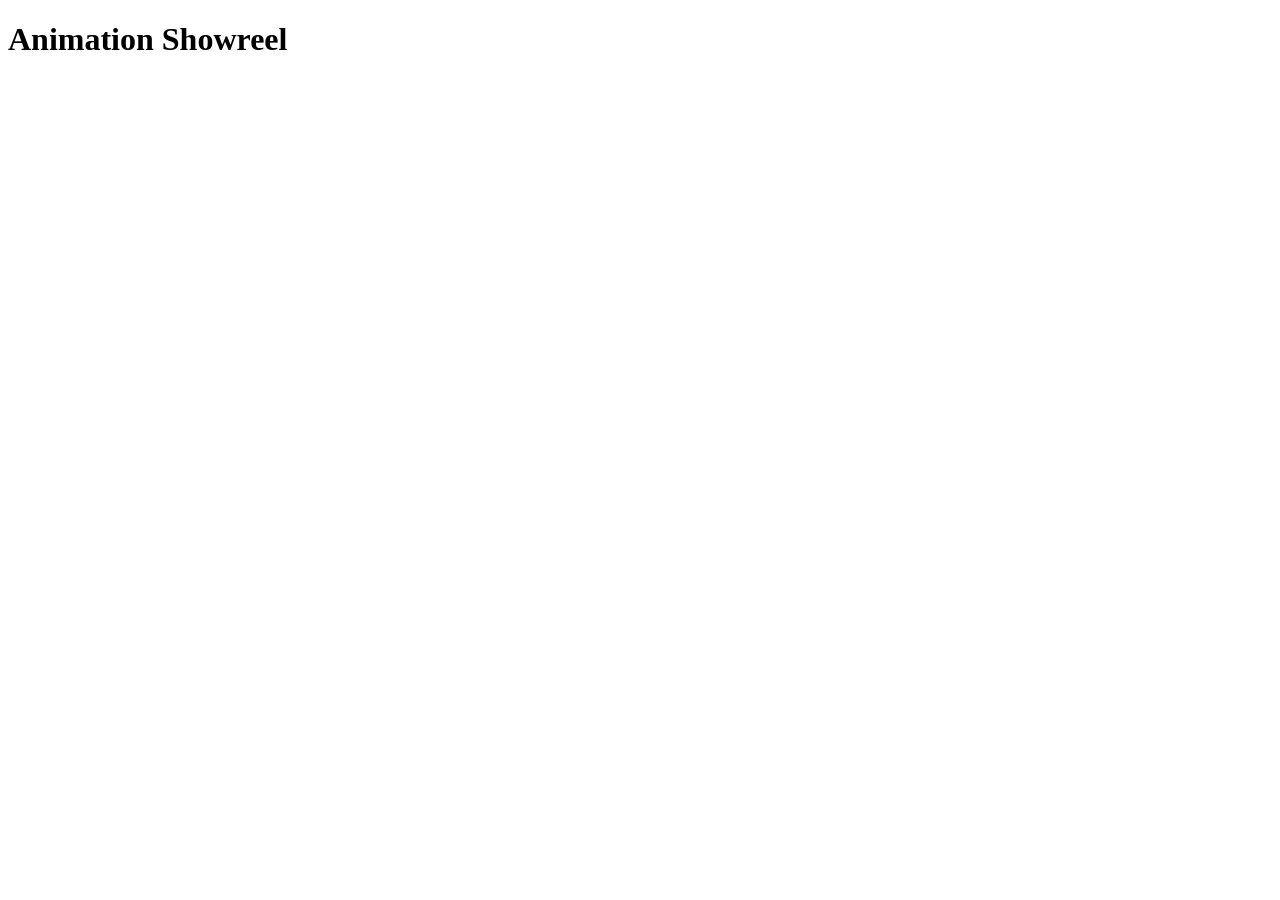
==== Animation-showreel.html @ 8fa228c1 "Pushing website files to the repository." ====
<!DOCTYPE html>
<html lang="en">
<head>
    <meta charset="UTF-8">
    <meta http-equiv="X-UA-Compatible" content="IE=edge">
    <meta name="viewport" content="width=device-width, initial-scale=1.0">
    <title>Animation Showreel</title>
</head>
<body>
    <h1>Animation Showreel</h1>
</body>
</html>
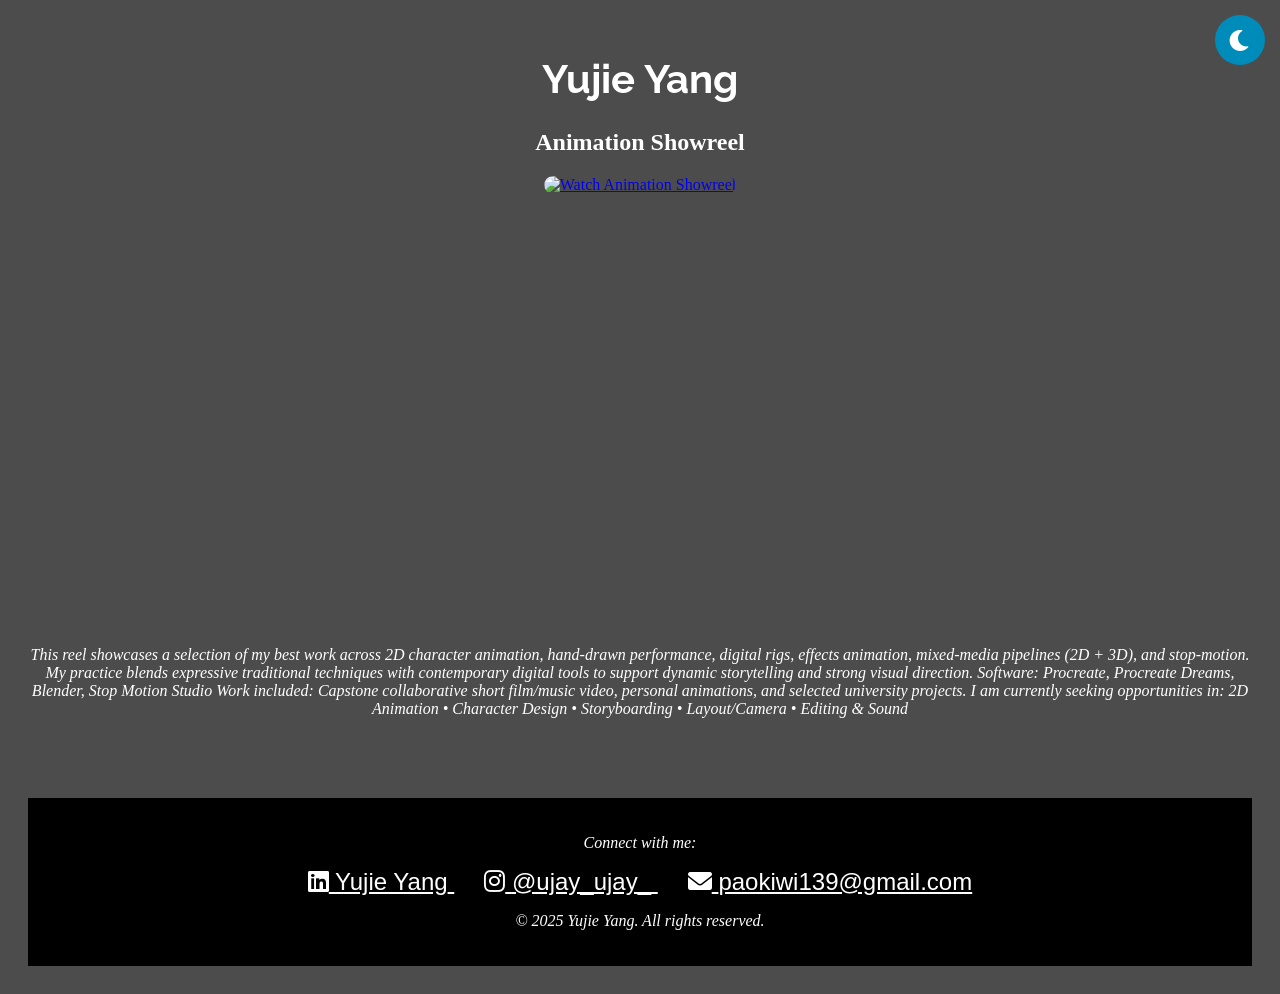
==== commit 9d5de35e: "Add files via upload" ====
--- a/Animation-showreel.html
+++ b/Animation-showreel.html
@@ -1,12 +1,91 @@
 <!DOCTYPE html>
 <html lang="en">
 <head>
-    <meta charset="UTF-8">
-    <meta http-equiv="X-UA-Compatible" content="IE=edge">
-    <meta name="viewport" content="width=device-width, initial-scale=1.0">
-    <title>Animation Showreel</title>
+
+  <meta charset="UTF-8">
+  <meta name="viewport" content="width=device-width, initial-scale=1.0">
+
+  <title>Yujie Yang | Portfolio</title>
+
+  <!-- Styles -->
+  <link rel="stylesheet" href="style.css">
+
+  <!-- Fonts -->
+  <link rel="preconnect" href="https://fonts.googleapis.com">
+  <link rel="preconnect" href="https://fonts.gstatic.com" crossorigin>
+  <link href="https://fonts.googleapis.com/css2?family=Raleway:wght@100..900&display=swap" rel="stylesheet">
+
+  <!-- Icons -->
+  <link rel="stylesheet" href="https://cdnjs.cloudflare.com/ajax/libs/font-awesome/6.0.0/css/all.min.css">
+
 </head>
+
 <body>
-    <h1>Animation Showreel</h1>
+
+  <!-- Theme Toggle -->
+  <button id="theme-toggle" aria-label="Toggle dark mode">
+    <i class="fas fa-moon"></i>
+  </button>
+
+  <!-- Header -->
+   <header>
+    <h1>
+  <a href="index.html" class="home-link">Yujie Yang</a>
+</h1>
+  </header>
+
+  <main>
+    <h2>Animation Showreel</h2>
+
+<div class="video-container fade-in">
+  <a href="https://youtu.be/qBVVx3fkPRg" target="_blank">
+    <img 
+      src="images/Portfolio/videos/DFMV film still-3.PNG" 
+      alt="Watch Animation Showreel"
+      style="width:100%; border-radius:10px;"
+    >
+  </a>
+</div>
+
+<p>This reel showcases a selection of my best work across 2D character animation, hand-drawn performance, digital rigs, effects animation, mixed-media pipelines (2D + 3D), and stop-motion. My practice blends expressive traditional techniques with contemporary digital tools to support dynamic storytelling and strong visual direction.
+
+Software: Procreate, Procreate Dreams, Blender, Stop Motion Studio
+Work included: Capstone collaborative short film/music video, personal animations, and selected university projects.
+
+I am currently seeking opportunities in:
+2D Animation • Character Design • Storyboarding • Layout/Camera • Editing & Sound</p>
+  </main>
+
+  <!-- Footer -->
+  <footer>
+    <div class="footer-container">
+      <p>Connect with me:</p>
+
+      <div class="social-links">
+
+        <a href="https://www.linkedin.com/in/yujie-yang-64a9a4349/" target="_blank">
+          <i class="fab fa-linkedin"></i>
+          <span>Yujie Yang</span>
+        </a>
+
+        <a href="https://www.instagram.com/ujay_ujay_/?hl=en" target="_blank">
+          <i class="fab fa-instagram"></i>
+          <span>@ujay_ujay_</span>
+        </a>
+
+        <a href="https://mail.google.com/mail/?view=cm&fs=1&to=paokiwi139@gmail.com">
+          <i class="fas fa-envelope"></i>
+          <span>paokiwi139@gmail.com</span>
+        </a>
+
+      </div>
+
+      <p>© 2025 Yujie Yang. All rights reserved.</p>
+    </div>
+  </footer>
+
+  <!-- Script -->
+  <script src="script-darkmode.js"></script>
+
 </body>
 </html>
--- a/style.css
+++ b/style.css
@@ -0,0 +1,446 @@
+
+body {
+  background-image: url("images/Portfolio/Overlay photo.png");
+  background-size: cover;
+  background-position: center;
+  background-color: rgba(255, 255, 255, 0.5);
+  background-blend-mode: overlay;
+  color: black;
+  transition: background-color 0.5s ease, color 0.5s ease;
+  text-align: center;
+  padding: 20px;
+}
+
+/* Dark Mode */
+.dark-mode {
+  background-image: url("images/Portfolio/Overlay photo.png"); 
+  background-color: rgba(0, 0, 0, 0.7);
+  color: white;
+}
+
+#theme-toggle {
+  position: fixed;
+  top: 15px;
+  right: 15px;
+  width: 50px; 
+  height: 50px;
+  background-color: #008cba;
+  color: white;
+  border: none;
+  border-radius: 50%; /* Circular shape */
+  display: flex;
+  align-items: center;
+  justify-content: center;
+  font-size: 24px;
+  cursor: pointer;
+  z-index: 1000;
+  transition: background-color 0.3s ease, transform 0.2s ease;
+}
+
+#theme-toggle img {
+  width: 30px; /* Adjust size */
+  height: 30px;
+  transition: transform 0.3s ease;
+}
+
+#theme-toggle:hover {
+  background-color: #003e5f;
+  transform: scale(1.1);
+}
+
+#theme-toggle:hover {
+  background-color: #003e5f;
+  transform: scale(1.1);
+}
+
+#theme-toggle i {
+  transition: transform 0.3s ease;
+}
+
+h1 {
+  font-family: 'Raleway', serif; 
+  font-weight: 700; 
+  font-size: 2.5rem;
+}
+p {
+  font-family: 'Georgia', serif;
+  font-size: 1rem;
+  font-style: italic;
+}
+button {
+  background-color:#008cba;
+  color: white;
+  border: none;
+  padding: 10px 20px;
+  cursor: pointer;
+  font-size: 16px;
+}
+button:hover {
+  background-color: #005f5f;
+  transform: scale(1.1);
+}
+#navigation{
+    list-style-type: none;
+    margin: 20px;
+    padding: 0px;
+}
+#navigation a {
+    display:list-item;
+    width: 200 px;
+    background-color:rgb(195, 230, 248);
+}
+
+#navigation a {
+  display: inline-block;
+  padding: 10px 20px;
+  color: rgb(97, 86, 246);
+  text-decoration: none;
+  transition: transform 0.2s ease-in-out; /* Smooth animation */
+}
+
+#navigation a:hover {
+  transform: scale(1.1); /* Enlarges the button */
+}
+
+#navigation a:link {
+  color: rgb(97, 86, 246);
+}
+
+#navigation a:focus {
+  outline: 2px solid #008cba;
+}
+#profile-image{
+  clip-path: circle();
+}
+/* Navigation Styles */
+#navigation {
+  list-style-type: none; /* Remove bullets */
+  padding: 0;
+  margin: 0;
+  display: flex; /* Makes items line up horizontally */
+  justify-content: center; /* Centers navigation bar */
+  gap: 20px; /* Adds spacing between items */
+}
+
+#navigation li {
+  display: inline; /* Ensures items stay in a row */
+}
+
+#navigation a {
+  text-decoration: none; /* Remove underline */
+  background-color: rgb(195, 230, 248);
+  padding: 10px 15px;
+  border-radius: 5px;
+  color: rgb(97, 86, 246);
+  font-weight: bold;
+  transition: background 0.3s;
+}
+
+#navigation a:hover {
+  background-color: rgb(150, 200, 255);
+}
+
+.artwork-container {
+  display: grid;
+  grid-template-columns: repeat(3, 1fr);
+  gap: 20px;
+  padding: 20px;
+}
+
+.artwork-container img {
+  width: 100%;
+  height: auto; /* Maintains aspect ratio */
+  border-radius: 10px;
+}
+
+.video-container,
+.comic-container {
+  display: flex;
+  flex-direction: column;
+  align-items: center;
+  gap: 20px;
+}
+
+.video-container iframe,
+.comic-container img {
+  max-width: 100%;
+  border-radius: 10px;
+}
+
+.artwork-container img:hover,
+.comic-container img:hover {
+  transform: scale(1.05);
+  transition: 0.3s ease-in-out;
+  box-shadow: 0px 4px 10px rgba(0, 0, 0, 0.2);
+}
+
+footer {
+  background-color: black; /* Dark background */
+  color: white; /* White text */
+  text-align: center;
+  padding: 20px 0;
+  font-family: 'Arial', sans-serif;
+}
+
+.footer-container {
+  max-width: 800px;
+  margin: auto;
+}
+
+.social-links {
+  margin: 10px 0;
+}
+
+.social-links a {
+  color: white;
+  font-size: 24px; /* Icon size */
+  margin: 0 15px;
+  transition: transform 0.3s ease, color 0.3s ease;
+}
+
+.social-links a:hover {
+  color: #0077b5; /* LinkedIn blue */
+  transform: scale(1.2);
+}
+
+/* Instagram icon hover color */
+.social-links a:nth-child(2):hover {
+  color: #E4405F; /* Instagram color */
+}
+
+/* Email icon hover color */
+.social-links a:nth-child(3):hover {
+  color: #D44638; /* Gmail red */
+}
+
+/* ===== PROJECTS ===== */
+.projects-grid {
+  display: grid;
+  grid-template-columns: repeat(auto-fit, minmax(250px, 1fr));
+  gap: 20px;
+}
+
+.project-card {
+  padding: 20px;
+  border: 1px solid #333;
+  border-radius: 12px;
+  text-decoration: none;
+  color: white;
+  transition: 0.3s;
+}
+
+.project-card:hover {
+  transform: translateY(-5px);
+  border-color: #aaa;
+}
+/* ===== PORTFOLIO GRID ===== */
+.portfolio-grid {
+  display: grid;
+  grid-template-columns: repeat(3, 1fr);
+  gap: 25px;
+}
+
+/* EACH ITEM */
+.portfolio-item {
+  display: flex;
+  flex-direction: column;
+  gap: 10px;
+}
+
+/* BUTTON */
+.portfolio-item button {
+  padding: 10px;
+  background: #333;
+  color: white;
+  border: none;
+  cursor: pointer;
+  border-radius: 6px;
+}
+
+/* CARD (same visual size as button width) */
+.portfolio-card {
+  display: block;
+  width: 100%;
+  aspect-ratio: 1 / 1; /* 🔥 THIS fixes your problem */
+  overflow: hidden;
+  border-radius: 10px;
+  border: 1px solid #333;
+}
+
+/* IMAGE */
+.portfolio-card img {
+  width: 100%;
+  height: 100%;
+  object-fit: cover;
+
+  /* subtle desaturation */
+  filter: saturate(75%) brightness(90%);
+  transition: 0.3s;
+}
+
+/* HOVER */
+.portfolio-card:hover img {
+  filter: saturate(100%) brightness(100%);
+  transform: scale(1.05);
+}
+.portfolio-card {
+  display: block;
+}
+@media (max-width: 768px) {
+  .portfolio-grid {
+    grid-template-columns: repeat(2, 1fr);
+  }
+}
+.portfolio-card::after {
+  position: absolute;
+  bottom: 10px;
+  left: 10px;
+  color: white;
+  font-weight: bold;
+}
+/* Add breathing room between sections */
+section {
+  margin-bottom: 80px;
+}
+
+/* Extra space before footer */
+footer {
+  margin-top: 80px;
+}
+
+.video-container {
+  position: relative;
+  width: 100%;
+  max-width: 800px;
+  margin: 20px auto;
+  aspect-ratio: 16 / 9;
+}
+
+.video-container iframe {
+  width: 100%;
+  height: 100%;
+  border-radius: 10px;
+  border: none;
+}
+/* FADE-IN ANIMATION */
+.fade-in {
+  opacity: 0;
+  transform: translateY(20px);
+  animation: fadeInMove 1s ease forwards;
+}
+
+/* KEYFRAMES */
+@keyframes fadeInMove {
+  to {
+    opacity: 1;
+    transform: translateY(0);
+  }
+}
+.fade-in {
+  animation: fadeInMove 1s ease forwards;
+  animation-delay: 0.3s;
+}
+.video-container img {
+  width: 100%;
+  border-radius: 10px;
+  transition: transform 0.3s ease, filter 0.3s ease;
+}
+
+.video-container:hover img {
+  transform: scale(1.03);
+  filter: brightness(1.1);
+}
+
+.home-link {
+  text-decoration: none;
+  color: inherit;
+  cursor: pointer;
+  transition: opacity 0.3s ease, transform 0.2s ease;
+}
+
+.home-link:hover {
+  opacity: 0.7;
+  transform: scale(1.03);
+}
+
+/* GRID LAYOUT */
+.reels-grid {
+  display: grid;
+  grid-template-columns: repeat(3, 1fr);
+  gap: 20px;
+  margin-top: 20px;
+}
+
+/* CARD */
+.reel-card img {
+  width: 100%;
+  border-radius: 10px;
+  transition: transform 0.3s ease, filter 0.3s ease;
+  cursor: pointer;
+}
+
+/* HOVER EFFECT */
+.reel-card:hover img {
+  transform: scale(1.05);
+  filter: brightness(1.1);
+}
+.reel-wrapper {
+  position: relative;
+}
+
+.insta-icon {
+  position: absolute;
+  bottom: 10px;
+  right: 10px;
+  font-size: 20px;
+}
+
+/* GRID: 4 thumbnails per row */
+.reels-grid {
+  display: grid;
+  grid-template-columns: repeat(4, 1fr); /* 4 per row */
+  gap: 25px; /* space between items */
+  padding: 20px 0;
+}
+
+/* THUMBNAIL CONTAINER (forces aspect ratio) */
+.reel-card {
+  width: 100%;
+  aspect-ratio: 4 / 5; /* or 1:1 for square thumbnails */
+  overflow: hidden;
+  border-radius: 12px;
+}
+
+/* IMAGE INSIDE */
+.reel-card img {
+  width: 100%;
+  height: 100%;
+  object-fit: cover; /* crops nicely */
+  transition: transform 0.3s ease, filter 0.3s ease;
+}
+
+/* HOVER EFFECT */
+.reel-card:hover img {
+  transform: scale(1.05);
+  filter: brightness(1.1);
+}
+
+.reels-grid {
+  display: grid;
+  grid-template-columns: repeat(4, 1fr);
+  gap: 25px;
+}
+
+/* Tablet */
+@media (max-width: 900px) {
+  .reels-grid {
+    grid-template-columns: repeat(2, 1fr);
+  }
+}
+
+/* Phone */
+@media (max-width: 500px) {
+  .reels-grid {
+    grid-template-columns: 1fr;
+  }
+}
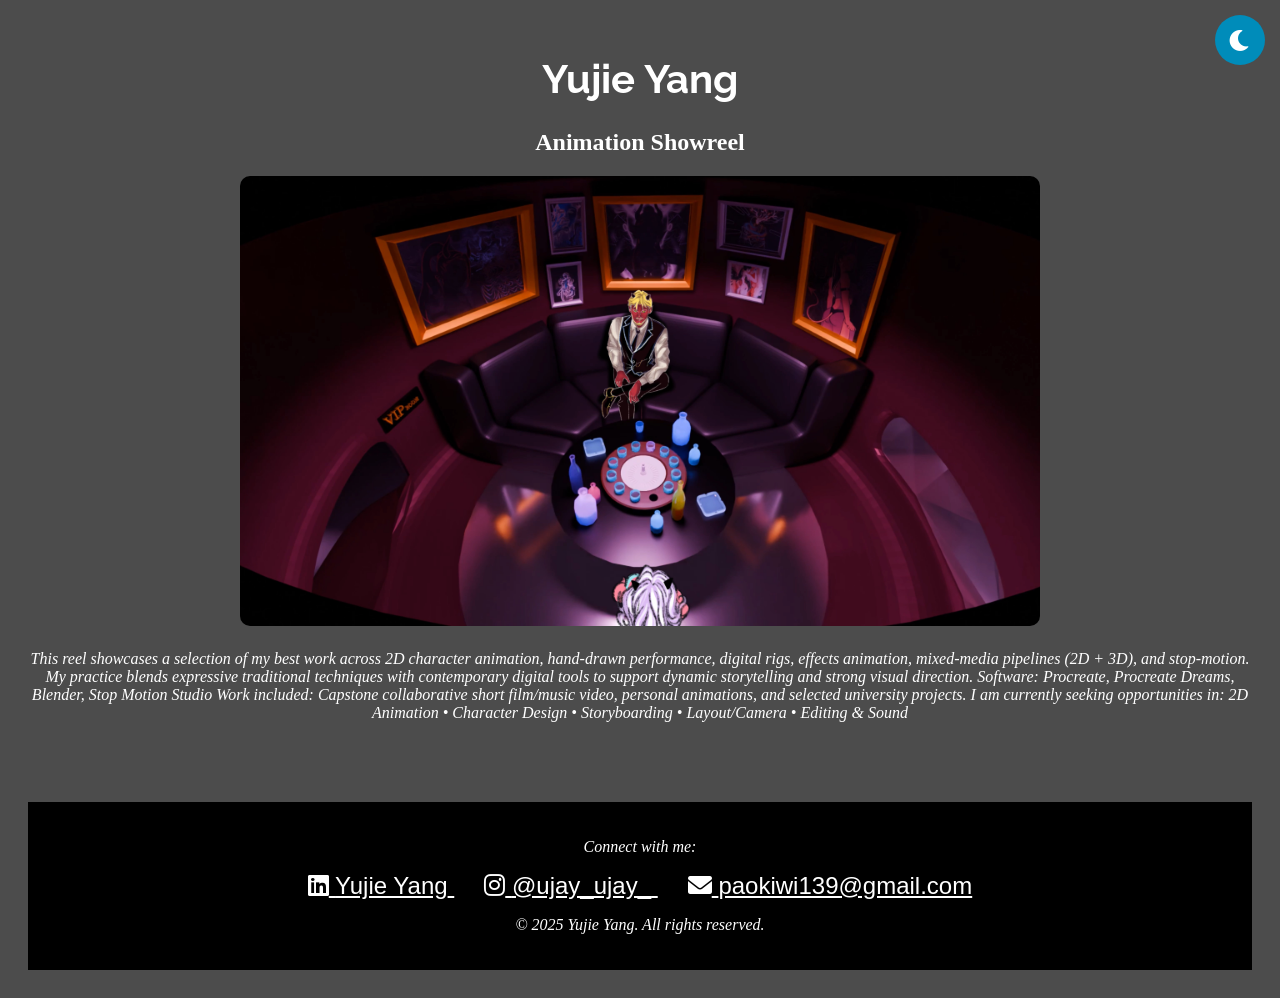
==== commit af6573a3: "Update Animation-showreel.html" ====
--- a/Animation-showreel.html
+++ b/Animation-showreel.html
@@ -40,7 +40,7 @@
 <div class="video-container fade-in">
   <a href="https://youtu.be/qBVVx3fkPRg" target="_blank">
     <img 
-      src="images/Portfolio/videos/DFMV film still-3.PNG" 
+      src="images/Portfolio/videos/DFMV film still-3.jpeg" 
       alt="Watch Animation Showreel"
       style="width:100%; border-radius:10px;"
     >
@@ -88,4 +88,4 @@
   <script src="script-darkmode.js"></script>
 
 </body>
-</html>+</html>
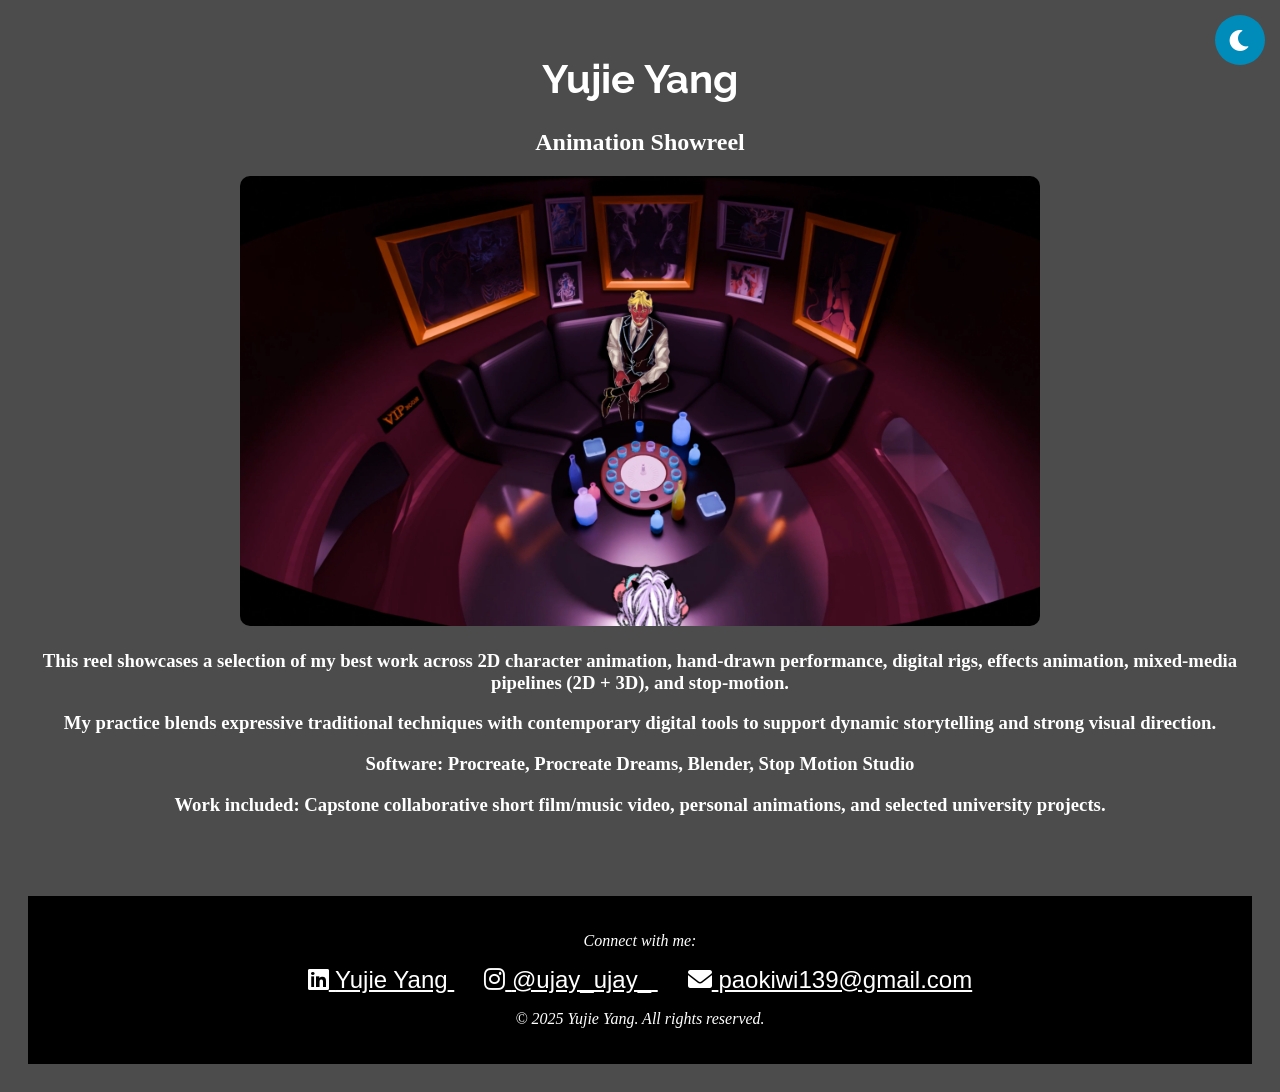
==== commit 8b1386a7: "-changed layout in texts in DFMV.html and Animation-showreel.html. -added 4 more images in comics.ht" ====
--- a/Animation-showreel.html
+++ b/Animation-showreel.html
@@ -47,13 +47,12 @@
   </a>
 </div>
 
-<p>This reel showcases a selection of my best work across 2D character animation, hand-drawn performance, digital rigs, effects animation, mixed-media pipelines (2D + 3D), and stop-motion. My practice blends expressive traditional techniques with contemporary digital tools to support dynamic storytelling and strong visual direction.
+<h3>This reel showcases a selection of my best work across 2D character animation, hand-drawn performance, digital rigs, effects animation, mixed-media pipelines (2D + 3D), and stop-motion. </h3>
+<h3>My practice blends expressive traditional techniques with contemporary digital tools to support dynamic storytelling and strong visual direction.</h3>
 
-Software: Procreate, Procreate Dreams, Blender, Stop Motion Studio
-Work included: Capstone collaborative short film/music video, personal animations, and selected university projects.
+<h3>Software: Procreate, Procreate Dreams, Blender, Stop Motion Studio</h3>
+<h3>Work included: Capstone collaborative short film/music video, personal animations, and selected university projects.</h3>
 
-I am currently seeking opportunities in:
-2D Animation • Character Design • Storyboarding • Layout/Camera • Editing & Sound</p>
   </main>
 
   <!-- Footer -->
@@ -88,4 +87,4 @@
   <script src="script-darkmode.js"></script>
 
 </body>
-</html>
+</html>
--- a/style.css
+++ b/style.css
@@ -1,6 +1,6 @@
 
 body {
-  background-image: url("images/Portfolio/Overlay photo.png");
+  background-image: url("images/Portfolio/Overlay-photo-Large.jpg");
   background-size: cover;
   background-position: center;
   background-color: rgba(255, 255, 255, 0.5);
@@ -143,22 +143,35 @@
 .artwork-container {
   display: grid;
   grid-template-columns: repeat(3, 1fr);
-  gap: 20px;
+  gap: 15px;
   padding: 20px;
 }
 
+img {
+  max-width: 100%;
+  height: auto;
+}
+
+/* TABLET (iPad) */
+@media (max-width: 1024px) {
+  .artwork-container {
+    grid-template-columns: repeat(2, 1fr);
+  }
+}
+
+/* MOBILE */
+@media (max-width: 600px) {
+  .artwork-container {
+    grid-template-columns: 1fr;
+  }
+}
+
+/* Image styling */
 .artwork-container img {
   width: 100%;
-  height: auto; /* Maintains aspect ratio */
-  border-radius: 10px;
-}
-
-.video-container,
-.comic-container {
-  display: flex;
-  flex-direction: column;
-  align-items: center;
-  gap: 20px;
+  height: auto;
+  display: block;
+  border-radius: 8px;
 }
 
 .video-container iframe,
@@ -443,4 +456,153 @@
   .reels-grid {
     grid-template-columns: 1fr;
   }
+}
+
+/* ===== PROFILE WRAPPER ===== */
+.profile-wrapper {
+  position: relative;
+  width: 220px;
+  height: 220px;
+  margin: 40px auto;
+  perspective: 1000px;
+  cursor: pointer;
+}
+
+/* ===== INNER (FLIP CONTAINER) ===== */
+.profile-inner {
+  width: 100%;
+  height: 100%;
+  position: relative;
+  transform-style: preserve-3d;
+  transition: transform 0.8s ease;
+  transform-origin: center center; /* 🔥 FIXES OFF-CENTER FLIP */
+}
+
+/* FLIP TRIGGER */
+.profile-wrapper.active .profile-inner {
+  transform: rotateY(180deg);
+}
+
+/* ===== IMAGES ===== */
+.profile-img {
+  position: absolute;
+  inset: 0; /* 🔥 ensures perfect centering */
+  width: 100%;
+  height: 100%;
+  object-fit: cover;
+  border-radius: 50%;
+  backface-visibility: hidden;
+}
+
+/* BACK SIDE */
+.profile-img.back {
+  transform: rotateY(180deg);
+}
+
+/* ===== SPARKLES ===== */
+.sparkle {
+  position: absolute;
+  top: 50%;
+  left: 50%;
+  font-size: 22px;
+  pointer-events: none;
+  opacity: 0;
+  transform: translate(-50%, -50%) scale(0);
+  z-index: 10; /* 🔥 ensures they are ABOVE image */
+}
+
+/* animation trigger */
+
+.profile-wrapper.active .sparkle {
+
+  animation: sparkle-burst 0.9s ease-out forwards;
+
+}
+
+@keyframes sparkle-burst {
+
+  0% {
+
+    opacity: 0;
+
+    transform: translate(-50%, -50%) scale(0);
+
+  }
+
+  30% {
+
+    opacity: 1;
+
+  }
+
+  100% {
+
+    transform: translate(
+
+      calc(-50% + var(--x)),
+
+      calc(-50% + var(--y))
+
+    ) scale(1.4)rotate(180deg);
+
+    opacity: 0;
+  }
+}
+
+/* ANIMATION */
+@keyframes sparkle-burst {
+  0% {
+    opacity: 0;
+    transform: translate(-50%, -50%) scale(0);
+  }
+  30% {
+    opacity: 1;
+  }
+  100% {
+    transform: translate(calc(-50% + var(--x)), calc(-50% + var(--y))) scale(1.4);
+    opacity: 0;
+  }
+}
+
+.profile-wrapper:hover {
+  filter: drop-shadow(0 0 15px rgba(255,255,255,0.5));
+}
+/* CONTAINER */
+.comics-container {
+  display: flex;
+  flex-direction: column;
+  align-items: center;
+  gap: 50px;
+  padding: 40px 0;
+}
+
+/* EACH COMIC */
+.comic-item {
+  width: 50%;
+}
+
+/* IMAGE */
+.comic-item img {
+  width: 100%;
+  border-radius: 10px;
+  cursor: pointer;
+  transition: transform 0.3s ease;
+}
+
+/* HOVER */
+.comic-item img:hover {
+  transform: scale(1.02);
+}
+
+/* ===== RESPONSIVE ===== */
+@media (max-width: 900px) {
+  .comic-item {
+    width: 80%;
+  }
+}
+
+@media (max-width: 500px) {
+  .comic-item {
+    width: 95%;
+  }
 }
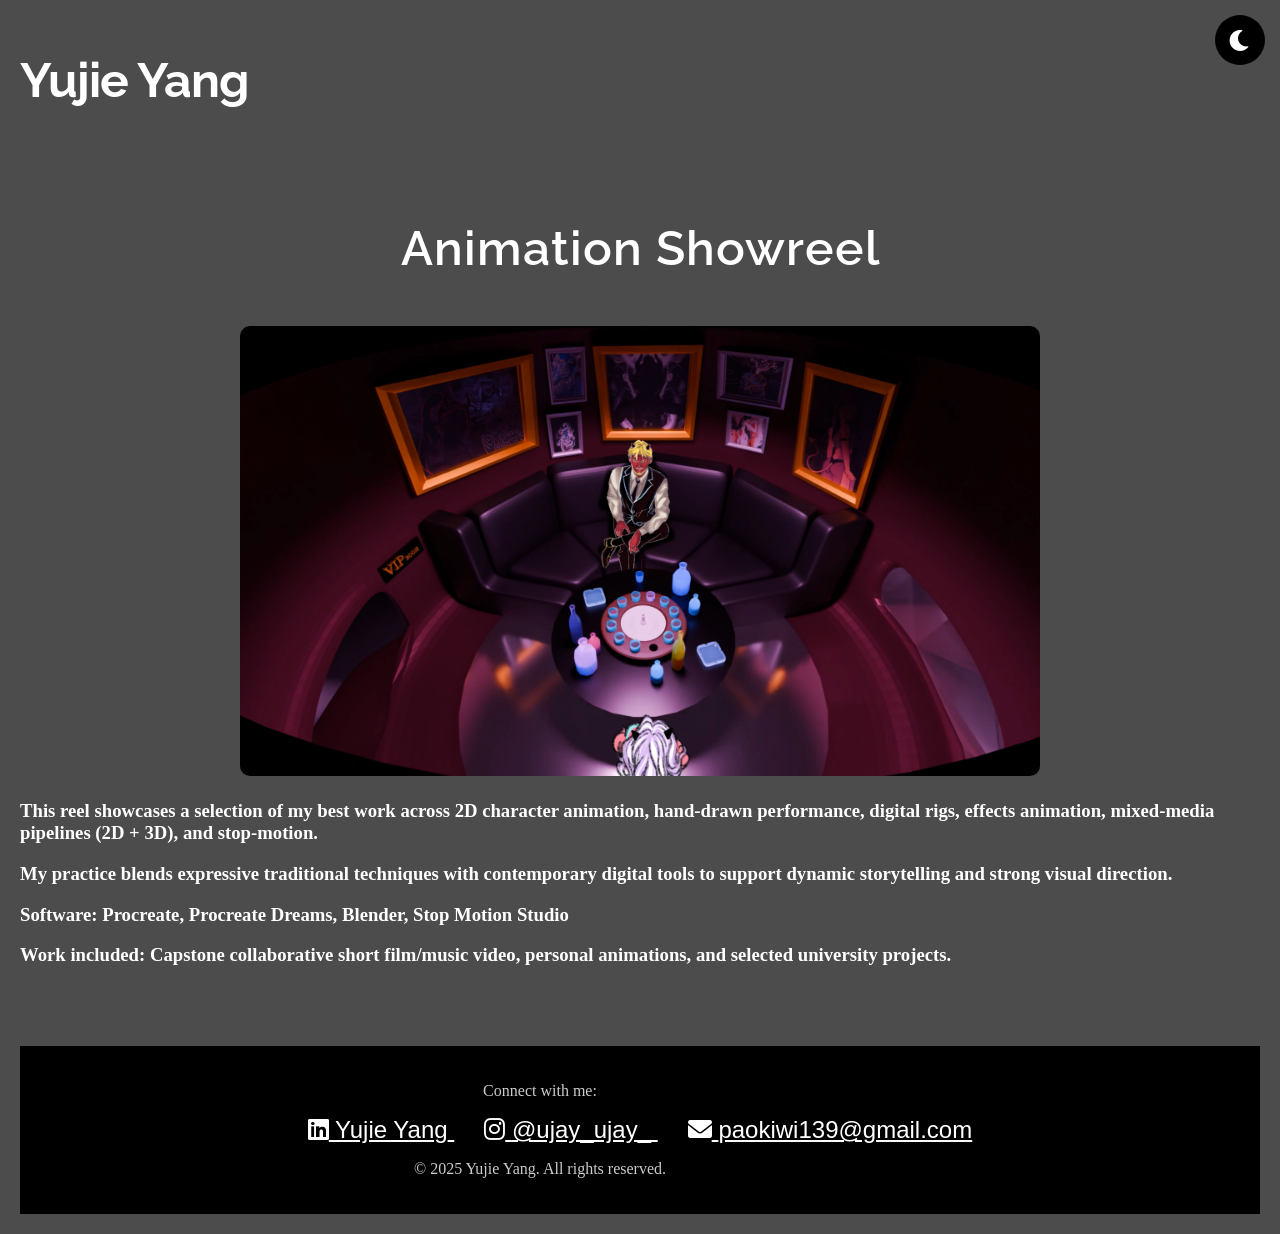
==== commit 0c3e3be8: "Change h2 to h1 for Animation Showreel title" ====
--- a/Animation-showreel.html
+++ b/Animation-showreel.html
@@ -35,7 +35,7 @@
   </header>
 
   <main>
-    <h2>Animation Showreel</h2>
+<h1 class="page-title">Animation Showreel</h1>
 
 <div class="video-container fade-in">
   <a href="https://youtu.be/qBVVx3fkPRg" target="_blank">
@@ -87,4 +87,4 @@
   <script src="script-darkmode.js"></script>
 
 </body>
-</html>+</html>
--- a/style.css
+++ b/style.css
@@ -1,6 +1,6 @@
 
 body {
-  background-image: url("images/Portfolio/Overlay-photo-Large.jpg");
+  background-image: url("images/Portfolio/Web background image.jpg");
   background-size: cover;
   background-position: center;
   background-color: rgba(255, 255, 255, 0.5);
@@ -13,7 +13,7 @@
 
 /* Dark Mode */
 .dark-mode {
-  background-image: url("images/Portfolio/Overlay photo.png"); 
+  background-image: url("images/Portfolio/Web background image.jpg"); 
   background-color: rgba(0, 0, 0, 0.7);
   color: white;
 }
@@ -24,7 +24,7 @@
   right: 15px;
   width: 50px; 
   height: 50px;
-  background-color: #008cba;
+  background-color: #000000;
   color: white;
   border: none;
   border-radius: 50%; /* Circular shape */
@@ -79,66 +79,7 @@
   background-color: #005f5f;
   transform: scale(1.1);
 }
-#navigation{
-    list-style-type: none;
-    margin: 20px;
-    padding: 0px;
-}
-#navigation a {
-    display:list-item;
-    width: 200 px;
-    background-color:rgb(195, 230, 248);
-}
-
-#navigation a {
-  display: inline-block;
-  padding: 10px 20px;
-  color: rgb(97, 86, 246);
-  text-decoration: none;
-  transition: transform 0.2s ease-in-out; /* Smooth animation */
-}
-
-#navigation a:hover {
-  transform: scale(1.1); /* Enlarges the button */
-}
-
-#navigation a:link {
-  color: rgb(97, 86, 246);
-}
-
-#navigation a:focus {
-  outline: 2px solid #008cba;
-}
-#profile-image{
-  clip-path: circle();
-}
-/* Navigation Styles */
-#navigation {
-  list-style-type: none; /* Remove bullets */
-  padding: 0;
-  margin: 0;
-  display: flex; /* Makes items line up horizontally */
-  justify-content: center; /* Centers navigation bar */
-  gap: 20px; /* Adds spacing between items */
-}
-
-#navigation li {
-  display: inline; /* Ensures items stay in a row */
-}
-
-#navigation a {
-  text-decoration: none; /* Remove underline */
-  background-color: rgb(195, 230, 248);
-  padding: 10px 15px;
-  border-radius: 5px;
-  color: rgb(97, 86, 246);
-  font-weight: bold;
-  transition: background 0.3s;
-}
-
-#navigation a:hover {
-  background-color: rgb(150, 200, 255);
-}
+
 
 .artwork-container {
   display: grid;
@@ -463,7 +404,7 @@
   position: relative;
   width: 220px;
   height: 220px;
-  margin: 40px auto;
+  margin: 30px auto;
   perspective: 1000px;
   cursor: pointer;
 }
@@ -573,12 +514,12 @@
   flex-direction: column;
   align-items: center;
   gap: 50px;
-  padding: 40px 0;
+  padding: 20px 0;
 }
 
 /* EACH COMIC */
 .comic-item {
-  width: 50%;
+  width: 70%;
 }
 
 /* IMAGE */
@@ -590,7 +531,8 @@
 }
 
 /* HOVER */
-.comic-item img:hover {
+.comics-container img:hover {
+  transition: transform 0.3s ease;
   transform: scale(1.02);
 }
 
@@ -605,4 +547,369 @@
   .comic-item {
     width: 95%;
   }
-}+}
+
+/* ===== TYPOGRAPHY FIX ===== */
+
+body {
+
+  text-align: left; /* 🔥 stop centering everything */
+
+  max-width: 1400px;
+
+  margin: auto;
+
+}
+
+h1 {
+
+  font-size: 3rem;
+
+  letter-spacing: -1px;
+
+}
+
+h2 {
+
+  font-size: 1.8rem;
+
+  margin-bottom: 20px;
+
+}
+
+p {
+
+  font-style: normal; /* 🔥 removes “blog feeling” */
+
+  opacity: 0.8;
+
+  max-width: 600px;
+
+}
+
+/* ===== HERO SPACING ===== */
+
+header {
+
+  display: flex;
+
+  justify-content: space-between;
+
+  align-items: center;
+
+  gap: 40px;
+
+  margin-bottom: 80px;
+
+}
+
+.hero-text {
+
+  max-width: 500px;
+
+}
+
+.page-title {
+  text-align: center;
+  margin-bottom: 50px;
+  letter-spacing: 1px;
+  font-weight: 600;
+}
+
+/* Pinterest-style masonry layout */
+.commissions-container {
+  column-count: 3;
+  column-gap: 24px;
+  max-width: 1400px;
+  margin: 30px auto;
+  padding: 0 24px;
+}
+
+.commissions-container img {
+  width: 100%;
+  display: block;
+  margin-bottom: 24px;
+  border-radius: 14px;
+  break-inside: avoid;
+  transition: transform 0.3s ease, filter 0.3s ease;
+}
+
+.commissions-container img:hover {
+  transform: scale(1.02);
+  filter: brightness(1.08);
+}
+
+/* iPad */
+@media (max-width: 900px) {
+  .commissions-container {
+    column-count: 2;
+  }
+}
+
+/* Mobile */
+@media (max-width: 600px) {
+  .commissions-container {
+    column-count: 1;
+  }
+}
+
+/* ===== SCROLL INTRO HERO ===== */
+
+.landing-hero {
+  position: relative;
+  height: 180vh; /* gives room for scroll animation */
+  overflow: clip;
+}
+
+.landing-bg {
+  position: sticky;
+  top: 0;
+  height: 100vh;
+  z-index: 1;
+  overflow: hidden;
+}
+
+.landing-bg img,
+.landing-bg video {
+  width: 100%;
+  height: 100%;
+  object-fit: cover;
+}
+
+.name-layer {
+  position: sticky;
+  top: 0;
+  height: 100vh;
+
+  display: flex;
+  align-items: center;
+  justify-content: center;
+
+  pointer-events: none;
+}
+
+.english-name {
+  z-index: 3;
+  margin-top: -100vh;
+  animation: englishSlide both linear;
+  animation-timeline: scroll();
+  animation-range: 0 80vh;
+}
+
+.chinese-name {
+  z-index: 2;
+  margin-top: -100vh;
+  animation: chineseSlide both linear;
+  animation-timeline: scroll();
+  animation-range: 20vh 110vh;
+}
+
+.english-name h1 {
+  font-size: clamp(4rem, 12vw, 10rem);
+  line-height: 0.9;
+  letter-spacing: -0.08em;
+  text-transform: uppercase;
+}
+
+.chinese-name h2 {
+  font-size: clamp(4rem, 13vw, 11rem);
+  font-weight: 700;
+  opacity: 0.55;
+}
+.english-name {
+  animation-range: 0 70vh;
+}
+
+.chinese-name {
+  animation-range: 30vh 110vh;
+}
+
+.scroll-hint {
+  position: absolute;
+  left: 50%;
+  top: 65vh;
+  transform: translateX(-50%);
+  z-index: 4;
+
+  font-size: 0.9rem;
+  letter-spacing: 0.12em;
+  text-transform: uppercase;
+
+  animation: fadeOutHint both linear;
+  animation-timeline: scroll();
+  animation-range: 0 45vh;
+}
+
+@keyframes englishSlide {
+  from {
+    transform: translateY(0);
+    opacity: 1;
+  }
+
+  to {
+    transform: translateY(-120vh);
+    opacity: 0;
+  }
+}
+
+@keyframes chineseSlide {
+  from {
+    transform: translateY(0);
+    opacity: 0.55;
+  }
+
+  to {
+    transform: translateY(-120vh);
+    opacity: 0;
+  }
+}
+
+@keyframes fadeOutHint {
+  from {
+    opacity: 1;
+  }
+
+  to {
+    opacity: 0;
+  }
+}
+
+.name-layer img {
+  max-width: 120vw;   /* responsive */
+  width: 1200px;      /* desktop size */
+  height: auto;
+  display: block;
+  pointer-events: none;
+}
+/* ===== FULL-WIDTH LANDING PAGE FIX ===== */
+
+.landing-hero {
+  width: 100vw;
+  margin-left: calc(50% - 50vw);
+  margin-right: calc(50% - 50vw);
+}
+
+.landing-bg {
+  width: 100vw;
+}
+
+.landing-bg img,
+.landing-bg video {
+  width: 100vw;
+  height: 100vh;
+  object-fit: cover;
+  display: block;
+}
+
+/* ===== FORCE REELS TO STAY 4 PER ROW ===== */
+
+.reels-grid {
+  display: grid !important;
+  grid-template-columns: repeat(4, minmax(0, 1fr)) !important;
+  gap: 25px !important;
+  align-items: start !important;
+}
+
+.reel-card {
+  width: 100% !important;
+  aspect-ratio: auto !important;
+  overflow: visible !important;
+  border-radius: 0 !important;
+}
+
+.reel-card a {
+  display: block !important;
+  width: 100% !important;
+  aspect-ratio: 4 / 5 !important;
+  overflow: hidden !important;
+  border-radius: 12px !important;
+}
+
+.reel-card img {
+  width: 100% !important;
+  height: 100% !important;
+  object-fit: cover !important;
+  display: block !important;
+}
+
+.reel-info {
+  margin-top: 10px;
+}
+
+.reel-info h3 {
+  font-size: 0.95rem;
+  margin-bottom: 4px;
+}
+
+.reel-info p {
+  font-size: 0.8rem;
+  margin: 0;
+  opacity: 0.75;
+}
+
+/* Tablet */
+@media (max-width: 900px) {
+  .reels-grid {
+    grid-template-columns: repeat(2, 1fr) !important;
+  }
+}
+
+/* Mobile */
+@media (max-width: 500px) {
+  .reels-grid {
+    grid-template-columns: 1fr !important;
+  }
+}
+/* ===== SELECTED WORK HOVER TITLES ===== */
+
+.portfolio-card {
+  position: relative;
+  overflow: hidden;
+}
+
+.portfolio-card img {
+  width: 100%;
+  height: 100%;
+  object-fit: cover;
+  display: block;
+  transition: transform 0.5s ease, filter 0.5s ease;
+}
+
+.overlay-text {
+  position: absolute;
+  inset: 0;
+
+  display: flex;
+  align-items: center;
+  justify-content: center;
+
+  background: rgba(0, 0, 0, 0.45);
+  opacity: 0;
+
+  transition: opacity 0.4s ease;
+  z-index: 2;
+}
+
+.overlay-text span {
+  color: white;
+  font-size: 1.4rem;
+  font-weight: 600;
+  letter-spacing: 0.08em;
+  text-align: center;
+}
+
+.portfolio-card:hover .overlay-text {
+  opacity: 1;
+}
+
+.portfolio-card:hover img {
+  transform: scale(1.05);
+  filter: brightness(0.75);
+}
+
+@media (max-width: 900px) {
+  .overlay-text {
+    opacity: 1;
+    background: rgba(0, 0, 0, 0.25);
+  }
+}
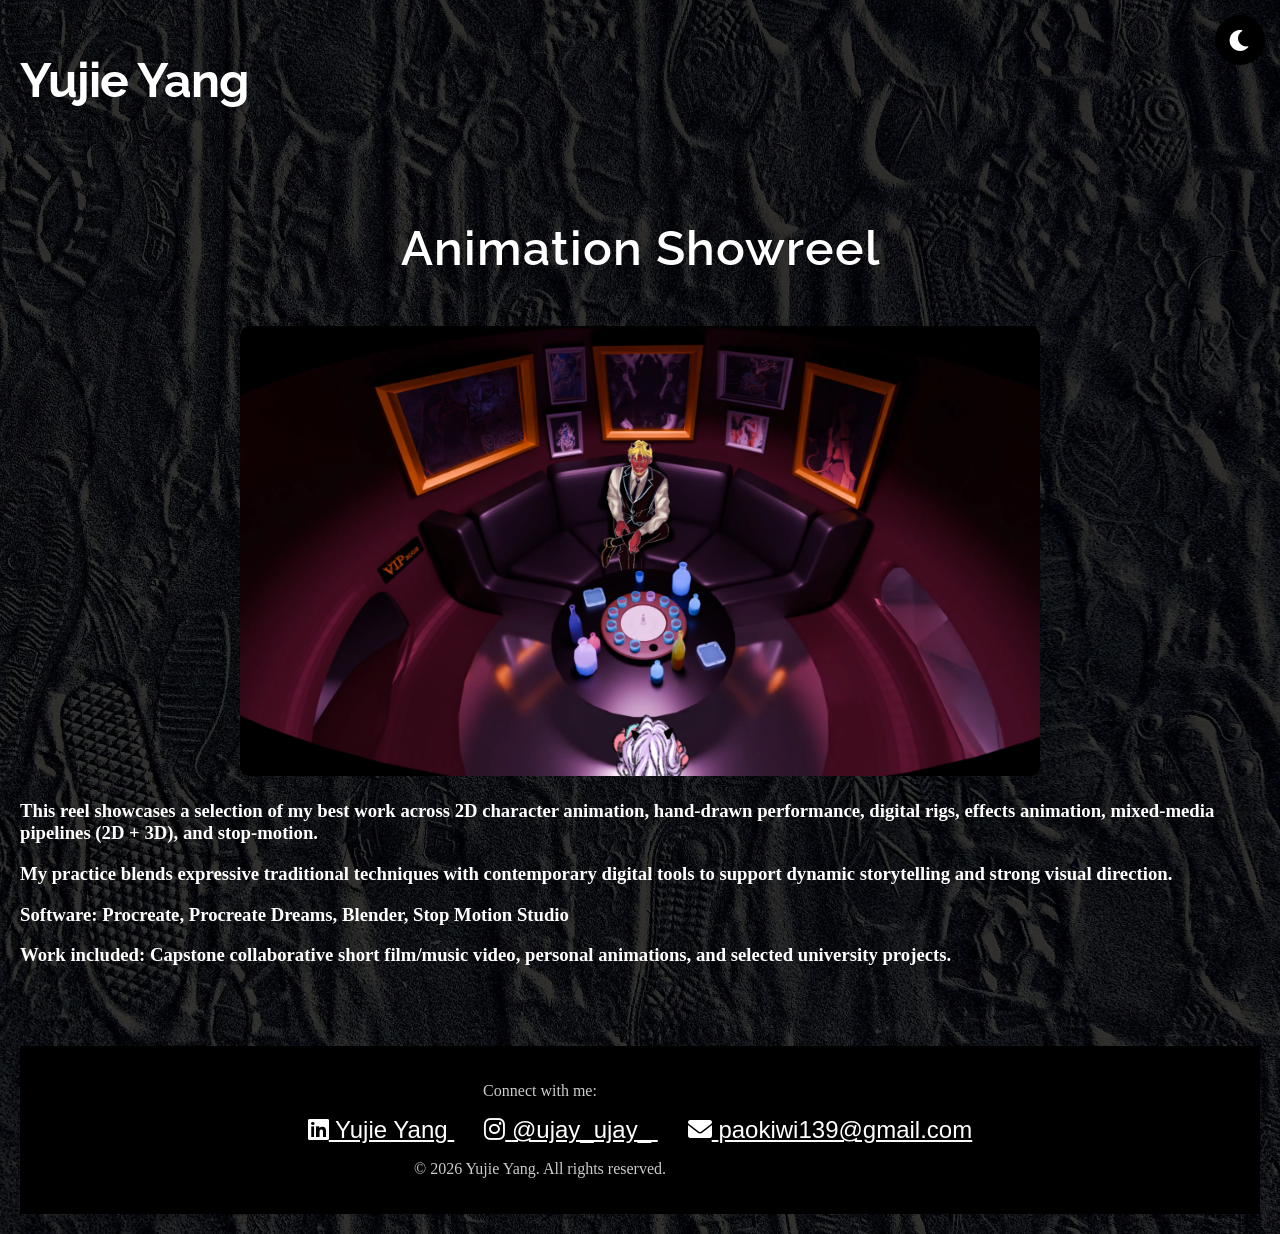
==== commit fa84a1ee: "Update copyright year to 2026" ====
--- a/Animation-showreel.html
+++ b/Animation-showreel.html
@@ -79,7 +79,7 @@
 
       </div>
 
-      <p>© 2025 Yujie Yang. All rights reserved.</p>
+      <p>© 2026 Yujie Yang. All rights reserved.</p>
     </div>
   </footer>
 
--- a/style.css
+++ b/style.css
@@ -639,6 +639,61 @@
   filter: brightness(1.08);
 }
 
+/* ===== COMMISSIONS MASONRY ===== */
+
+.commissions-container {
+  column-count: 3;
+  column-gap: 24px;
+  max-width: 1400px;
+  margin: 30px auto;
+  padding: 0 24px;
+}
+
+/* BOTH IMAGES + VIDEOS */
+.commissions-container img,
+.commissions-container video {
+  width: 100%;
+  display: block;
+  margin-bottom: 24px;
+
+  border-radius: 14px;
+
+  break-inside: avoid;
+
+  object-fit: cover;
+
+  transition:
+    transform 0.3s ease,
+    filter 0.3s ease;
+}
+
+/* VIDEO SPECIFIC */
+.commissions-container video {
+  overflow: hidden;
+  background: transparent;
+}
+
+/* HOVER EFFECT */
+.commissions-container img:hover,
+.commissions-container video:hover {
+  transform: scale(1.02);
+  filter: brightness(1.05);
+}
+
+/* TABLET */
+@media (max-width: 900px) {
+  .commissions-container {
+    column-count: 2;
+  }
+}
+
+/* MOBILE */
+@media (max-width: 600px) {
+  .commissions-container {
+    column-count: 1;
+  }
+}
+
 /* iPad */
 @media (max-width: 900px) {
   .commissions-container {
@@ -913,3 +968,35 @@
     background: rgba(0, 0, 0, 0.25);
   }
 }
+/* ===== MOBILE PROFILE IMAGE FIX ===== */
+
+.profile-wrapper {
+  flex-shrink: 0;
+  aspect-ratio: 1 / 1;
+}
+
+.profile-img {
+  aspect-ratio: 1 / 1;
+}
+
+/* Phone layout */
+@media (max-width: 700px) {
+  header,
+  .hero {
+    flex-direction: column;
+    align-items: center;
+    text-align: center;
+  }
+
+  .hero-text {
+    width: 100%;
+  }
+
+  .profile-wrapper {
+    width: 180px;
+    height: 180px;
+    min-width: 180px;
+    min-height: 180px;
+    margin: 25px auto 0;
+  }
+}
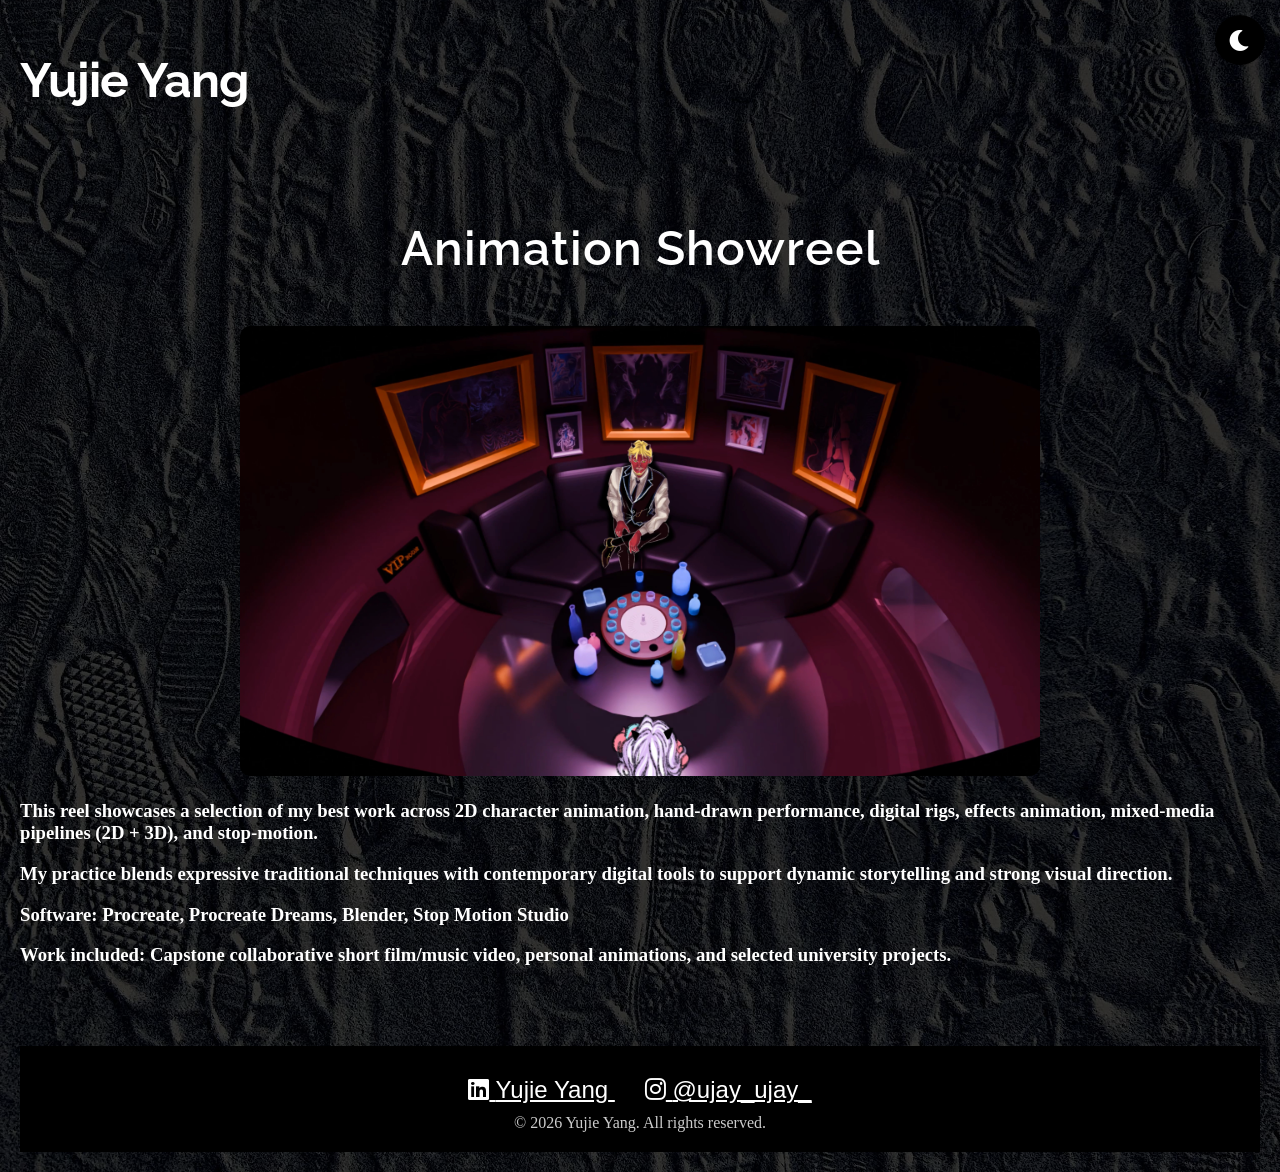
==== commit 6bb7df54: "Update footer links and improve accessibility" ====
--- a/Animation-showreel.html
+++ b/Animation-showreel.html
@@ -30,7 +30,7 @@
   <!-- Header -->
    <header>
     <h1>
-  <a href="index.html" class="home-link">Yujie Yang</a>
+  <a href="index.html#main-content" class="home-link">Yujie Yang</a>
 </h1>
   </header>
 
@@ -58,28 +58,22 @@
   <!-- Footer -->
   <footer>
     <div class="footer-container">
-      <p>Connect with me:</p>
 
       <div class="social-links">
 
-        <a href="https://www.linkedin.com/in/yujie-yang-64a9a4349/" target="_blank">
+        <a href="https://www.linkedin.com/in/yujie-yang-64a9a4349/" target="_blank" rel="noopener noreferrer">
           <i class="fab fa-linkedin"></i>
           <span>Yujie Yang</span>
         </a>
 
-        <a href="https://www.instagram.com/ujay_ujay_/?hl=en" target="_blank">
+        <a href="https://www.instagram.com/ujay_ujay_/?hl=en" target="_blank" rel="noopener noreferrer">
           <i class="fab fa-instagram"></i>
           <span>@ujay_ujay_</span>
         </a>
 
-        <a href="https://mail.google.com/mail/?view=cm&fs=1&to=paokiwi139@gmail.com">
-          <i class="fas fa-envelope"></i>
-          <span>paokiwi139@gmail.com</span>
-        </a>
-
       </div>
 
-      <p>© 2026 Yujie Yang. All rights reserved.</p>
+      <p class="footer-container">© 2026 Yujie Yang. All rights reserved.</p>
     </div>
   </footer>
 
--- a/style.css
+++ b/style.css
@@ -1000,3 +1000,161 @@
     margin: 25px auto 0;
   }
 }
+
+/* ===== LANDING HERO BLACK STRIP FIX ONLY ===== */
+
+/* Change this number to match your body padding */
+:root {
+  --page-padding: 20px;
+}
+
+.landing-hero {
+  margin-top: calc(-1 * var(--page-padding)) !important;
+  margin-left: calc(50% - 50vw) !important;
+  margin-right: calc(50% - 50vw) !important;
+  width: 100vw !important;
+}
+
+.landing-bg {
+  width: 100vw;
+  height: 100vh;
+}
+
+.landing-bg img,
+.landing-bg video {
+  width: 100%;
+  height: 100vh;
+  object-fit: cover;
+  object-position: center center;
+  display: block;
+}
+
+html {
+  scroll-behavior: smooth;
+}
+
+/* ===== BACK TO TOP BUTTON ===== */
+
+#back-to-top {
+  position: fixed;
+  right: 24px;
+  bottom: 24px;
+
+  width: 48px;
+  height: 48px;
+
+  display: flex;
+  align-items: center;
+  justify-content: center;
+
+  padding: 0;
+  margin: 0;
+
+  border: none;
+  border-radius: 50%;
+
+  background: black;
+  color: white;
+
+  font-size: 26px;
+  line-height: 1;
+
+  cursor: pointer;
+  z-index: 99999;
+
+  transition: transform 0.3s ease, opacity 0.3s ease;
+}
+
+#back-to-top:hover {
+  transform: translateY(-4px);
+  opacity: 0.8;
+}
+
+/* ===== BACK TO TOP RESPONSIVE ===== */
+
+/* iPad / tablet */
+@media (max-width: 900px) {
+  #back-to-top {
+    right: 20px;
+    bottom: 20px;
+    width: 46px;
+    height: 46px;
+    font-size: 24px;
+  }
+}
+
+/* mobile phone */
+@media (max-width: 600px) {
+  #back-to-top {
+    right: 16px;
+    bottom: 16px;
+    width: 42px;
+    height: 42px;
+    font-size: 22px;
+  }
+  @media (max-width: 600px) {
+  #back-to-top {
+    opacity: 0.75;
+  }
+
+  #back-to-top:hover {
+    opacity: 1;
+  }
+}
+}
+
+/*----------------------------------------
+Message form
+-----------------------------------------*/
+
+.message-form {
+  background:transparent;
+}
+
+form {
+  align-items: center;
+  display: grid;
+  gap: 15px;
+}
+
+.message-form h3{
+  margin-top: 150px;
+  justify-self: center;
+}
+
+input,
+textarea {
+  width: 50%;
+  padding: 14px;
+  border: 2px solid #769ddc;
+  border-radius: 10px;
+  font-size: 1rem;
+  font-family: inherit;
+  background: #fffdf0;
+  justify-self: center;
+
+}
+
+textarea {
+  min-height: 150px;
+  resize: vertical;
+  justify-self: center;
+
+}
+
+button {
+  background: #1f2778;
+  color: #fafaf9;
+  border: none;
+  padding: 14px 24px;
+  border-radius: 999px;
+  font-size: 1rem;
+  cursor: pointer;
+  justify-self: center;
+}
+
+button:hover {
+  background: #355b9e;
+  transition: transform 0.3s ease, opacity 0.3s ease;
+
+}
